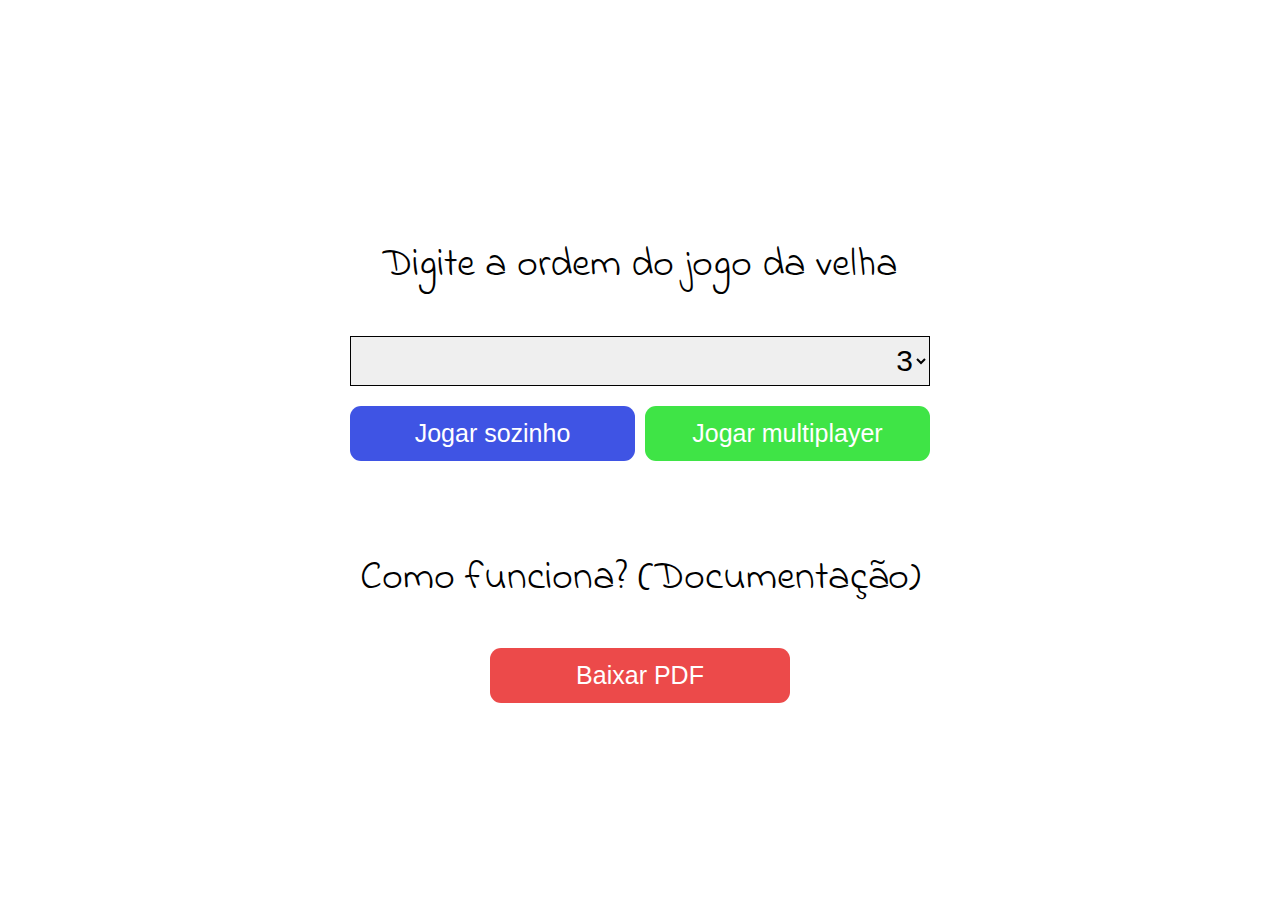
==== views/index.html @ 3ddfdc26 "Criada a tela inicial" ====
<!DOCTYPE html>
<html lang="pt-BR">
<head>
  <meta charset="UTF-8">
  <meta name="viewport" content="width=device-width, initial-scale=1.0">
  <meta name="description" content="Jogo Tic-Tac-Toe (Jogo da velha)">
  <title>Tic-Tac-Toe</title>
  <script src="https://code.jquery.com/jquery-3.6.4.min.js"></script>
  <link rel="preconnect" href="https://fonts.googleapis.com">
  <link rel="preconnect" href="https://fonts.gstatic.com" crossorigin>
  <link
    href="https://fonts.googleapis.com/css2?family=Indie+Flower&family=Ubuntu:ital,wght@0,300;0,400;0,500;0,700;1,300;1,400;1,500;1,700&display=swap"
    rel="stylesheet">
  <link rel="stylesheet" href="./index.css">
  <title>Tic-Tac-Toe</title>
</head>
<body>
  <main>
    <header id="cabecalho">
      <h3>Digite a ordem do jogo da velha</h3>
      <select id="select"></select>
    </header>
    <section id="btnPlayer">
      <button class="button" type="button" style="background: #3F54E4;">Jogar sozinho</button>
      <button class="button" type="button" style="background: #3FE446;">Jogar multiplayer</button>
    </section>
    <section id="info">
      <h3>Como funciona? (Documentação)</h3>
      <button id="btn">Baixar PDF</button>
    </section>
  </main>
  <script>
    var dimensao = ['3', '4', '5', '6', '7', '8', '9', '10'];
    dimensao.forEach(function (item) {
      $('select').append('<option>' + item + '</option>');
    })
  </script>
</body>
</html>
---- views/index.css ----
body {
    margin: 0;
    padding: 0;
    display: grid;
    place-items: center;
    height: 100vh;
}

main {
    display: grid;
    gap: 20px;
    text-align: center;
}

#select {
    text-align: right;
    font-size: 30px;
    width: 580px;
    height: 50px;
    border: 1px solid #000000;
}


h3 {
    font-family: 'Indie Flower', cursive;
    font-size: 40px;
    font-weight: 400;
    line-height: 58.36px;
}

#btnPlayer {
    display: grid;
    gap: 10px;
    grid-template-columns: repeat(auto-fit, minmax(200px, 1fr));
    margin-bottom: 5%;
}

.button {
    width: 100%;
    height: 55px;
    border-radius: 11px;
    border: none;
    font-size: 25px;
    color: white;
}

#btn {
    width: 300px;
    height: 55px;
    background: #EC4A4A;
    border-radius: 11px;
    border: none;
    font-size: 25px;
    color: white;
}
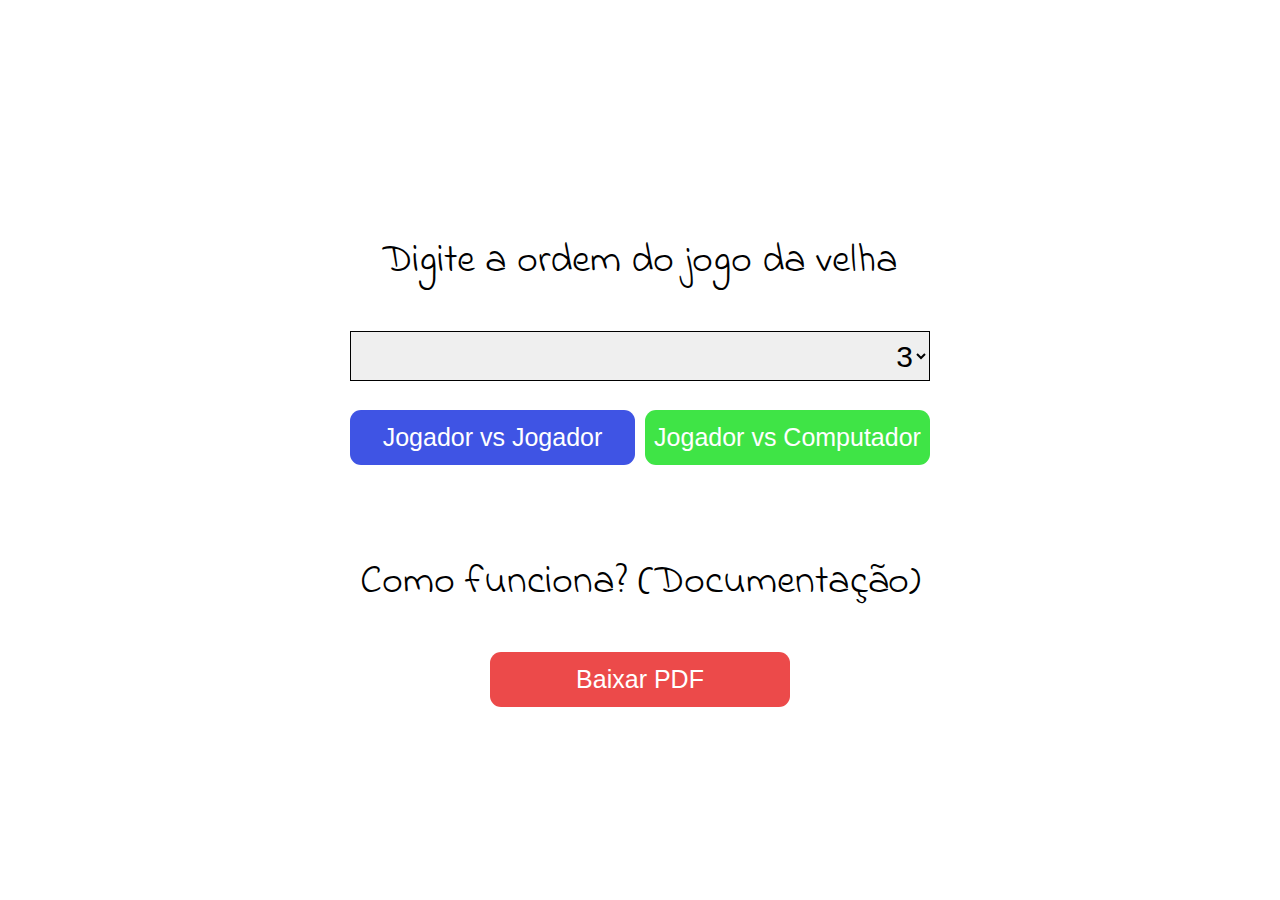
==== commit dfa5d36a: "Implementa a passagem de parametros via URL para as configurações do jogo" ====
--- a/views/index.html
+++ b/views/index.html
@@ -14,26 +14,41 @@
   <link rel="stylesheet" href="./index.css">
   <title>Tic-Tac-Toe</title>
 </head>
+
 <body>
   <main>
-    <header id="cabecalho">
-      <h3>Digite a ordem do jogo da velha</h3>
-      <select id="select"></select>
-    </header>
-    <section id="btnPlayer">
-      <button class="button" type="button" style="background: #3F54E4;">Jogar sozinho</button>
-      <button class="button" type="button" style="background: #3FE446;">Jogar multiplayer</button>
-    </section>
+    <form id="form" method="GET">
+      <header id="cabecalho">
+        <h3>Digite a ordem do jogo da velha</h3>
+        <select id="select" name="dimensao"></select>
+      </header>
+      <section id="btnPlayer">
+        <button class="button" type="submit" name="modo" value="1" style="background: #3F54E4;">Jogador vs
+          Jogador</button>
+        <button class="button" type="submit" name="modo" value="2" style="background: #3FE446;">Jogador vs
+          Computador</button>
+      </section>
+    </form>
     <section id="info">
       <h3>Como funciona? (Documentação)</h3>
       <button id="btn">Baixar PDF</button>
     </section>
   </main>
   <script>
+
     var dimensao = ['3', '4', '5', '6', '7', '8', '9', '10'];
     dimensao.forEach(function (item) {
       $('select').append('<option>' + item + '</option>');
     })
+
+    onsubmit = () => {
+      const select = document.getElementById('select');
+      const form = document.getElementById('form');
+      const dimensao = select.value;
+      const modo = form.modo.value;
+      form.action = `./tabuleiro.html?dimensao=${dimensao}&modo=${modo}`;
+    }
+
   </script>
 </body>
 </html>--- a/views/index.css
+++ b/views/index.css
@@ -33,6 +33,7 @@
     gap: 10px;
     grid-template-columns: repeat(auto-fit, minmax(200px, 1fr));
     margin-bottom: 5%;
+    margin-top: 5%;
 }
 
 .button {
